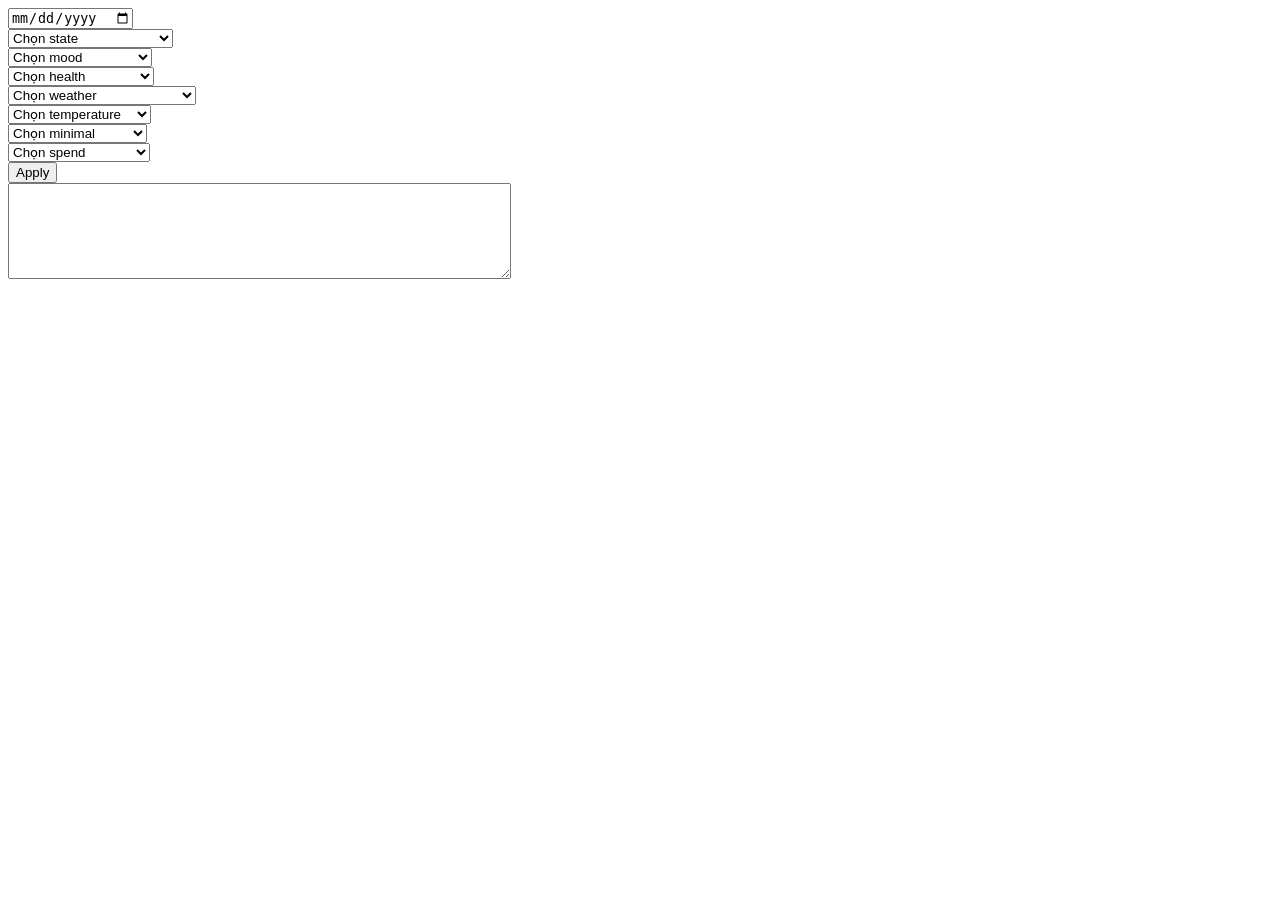
==== inputstate.html @ e8345e12 "Add files via upload" ====
<!DOCTYPE html>
<html lang="vi">
<head>
	<meta charset="UTF-8">
	<title>Diary Form</title>
</head>
<body>
	<input type="date" id="dateInput">
	<div id="result"></div>
	<button id="apply">Apply</button>
	<br>
	<textarea id="output" rows="6" cols="60"></textarea>
<script src="notebook.js"></script>
	<script>


		const datasets = {state, mood, health, weather, temperature, minimal, spend};

		const resultDiv = document.getElementById("result");
		for (const key in datasets) {
			const select = document.createElement("select");
			select.id = key;

			const defaultOpt = document.createElement("option");
			defaultOpt.value = "";
			defaultOpt.textContent = "Chọn " + key;
			select.appendChild(defaultOpt);

			for (const id in datasets[key]) {
				const opt = document.createElement("option");
				opt.value = id;
				opt.textContent = datasets[key][id].st + " " + datasets[key][id].emoji;
				select.appendChild(opt);
			}
			resultDiv.appendChild(select);
			resultDiv.appendChild(document.createElement("br"));
		}


		document.getElementById("apply").addEventListener("click", () => {
			let date = document.getElementById("dateInput").value;
			if (!date) {
				const today = new Date();
				const yyyy = today.getFullYear();
				const mm = String(today.getMonth()+1).padStart(2,"0");
				const dd = String(today.getDate()).padStart(2,"0");
				date = `${yyyy}-${mm}-${dd}`;
			}

			const obj = {date};
			for (const key in datasets) {
				const val = document.getElementById(key).value;
				if (!val) {
					alert("Bạn chưa chọn " + key + "!");
					return;
				}
				obj[key] = val;
			}

			// Tự ghép chuỗi theo format yêu cầu
			let result = "{ ";
			result += `date: "${obj.date}"`;
			for (const key in datasets) {
				result += `, ${key}: "${obj[key]}"`;
			}
			result += " }";

			document.getElementById("output").value = result;
		});


	</script>
</body>
</html>
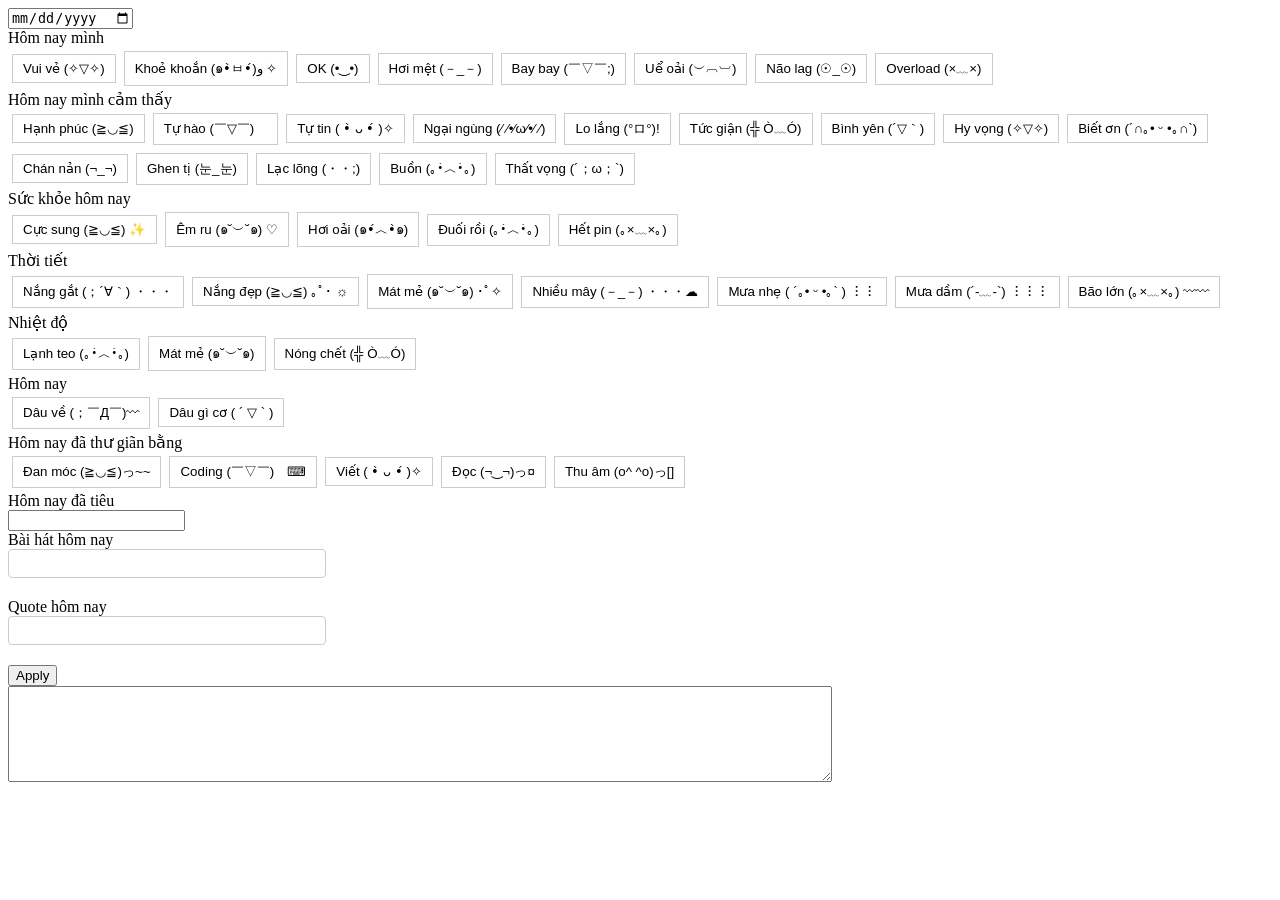
==== commit 29852063: "Add files via upload" ====
--- a/inputstate.html
+++ b/inputstate.html
@@ -3,72 +3,252 @@
 <head>
 	<meta charset="UTF-8">
 	<title>Diary Form</title>
+	<style>
+		.btn-group button {
+			margin: 4px;
+			padding: 6px 10px;
+			border: 1px solid #ccc;
+			cursor: pointer;
+			background-color: #fff; /* mặc định trắng */
+			color: #000;
+		}
+		.btn-group button.active {
+			outline: 2px solid #000;
+		}
+/* Khối chứa input và gợi ý */
+.field-wrapper {
+	position: relative; /* để popup định vị theo input */
+	margin-bottom: 20px;
+}
+
+/* Ô nhập text */
+.field-wrapper input[type="text"] {
+	width: 300px;
+	padding: 6px 8px;
+	border: 1px solid #ccc;
+	border-radius: 4px;
+}
+
+/* Popup gợi ý */
+.suggestions-box {
+	position: absolute;
+	top: 100%; /* ngay dưới input */
+	left: 0;
+	width: 100%;
+	border: 1px solid #ccc;
+	border-top: none;
+	background: #fff;
+	z-index: 1000;
+	display: none; /* mặc định ẩn */
+	max-height: 120px;
+	overflow-y: auto;
+	box-shadow: 0 2px 6px rgba(0,0,0,0.15);
+}
+
+/* Mỗi item gợi ý */
+.suggestions-box div {
+	padding: 6px 8px;
+	cursor: pointer;
+}
+
+/* Hover item */
+.suggestions-box div:hover {
+	background-color: #f0f0f0;
+}
+
+	</style>
 </head>
 <body>
 	<input type="date" id="dateInput">
 	<div id="result"></div>
 	<button id="apply">Apply</button>
 	<br>
-	<textarea id="output" rows="6" cols="60"></textarea>
+	<textarea id="output" rows="6" cols="100"></textarea>
+
+<script src="diarydata.js"></script>
 <script src="notebook.js"></script>
-	<script>
-
-
-		const datasets = {state, mood, health, weather, temperature, minimal, spend};
-
-		const resultDiv = document.getElementById("result");
-		for (const key in datasets) {
-			const select = document.createElement("select");
-			select.id = key;
-
-			const defaultOpt = document.createElement("option");
-			defaultOpt.value = "";
-			defaultOpt.textContent = "Chọn " + key;
-			select.appendChild(defaultOpt);
-
-			for (const id in datasets[key]) {
-				const opt = document.createElement("option");
-				opt.value = id;
-				opt.textContent = datasets[key][id].st + " " + datasets[key][id].emoji;
-				select.appendChild(opt);
-			}
-			resultDiv.appendChild(select);
-			resultDiv.appendChild(document.createElement("br"));
-		}
-
-
-		document.getElementById("apply").addEventListener("click", () => {
-			let date = document.getElementById("dateInput").value;
-			if (!date) {
-				const today = new Date();
-				const yyyy = today.getFullYear();
-				const mm = String(today.getMonth()+1).padStart(2,"0");
-				const dd = String(today.getDate()).padStart(2,"0");
-				date = `${yyyy}-${mm}-${dd}`;
-			}
-
-			const obj = {date};
-			for (const key in datasets) {
-				const val = document.getElementById(key).value;
-				if (!val) {
-					alert("Bạn chưa chọn " + key + "!");
-					return;
+<script>
+	function isDarkColor(hex) {
+		hex = hex.replace("#", "");
+		const r = parseInt(hex.substr(0,2),16);
+		const g = parseInt(hex.substr(2,2),16);
+		const b = parseInt(hex.substr(4,2),16);
+		const brightness = (r*299 + g*587 + b*114) / 1000;
+		return brightness < 128;
+	}
+
+	function buildField(id) {
+		const data = datasets[id];
+		const meta = data.meta;
+		const wrapper = document.createElement("div");
+		wrapper.id = id;
+		const lbl = document.createElement("div");
+		lbl.textContent = meta.label;
+		wrapper.appendChild(lbl);
+
+		if (meta.type === "btn") {
+			wrapper.className = "btn-group";
+			for (const key in data) {
+				if (key === "meta") continue;
+				const item = data[key];
+				const btn = document.createElement("button");
+				btn.id = key;
+				btn.textContent = item.st + " " + item.emoji;
+				btn.addEventListener("click", () => {
+					if (!meta.multi) {
+						[...wrapper.querySelectorAll("button")].forEach(b => {
+							b.classList.remove("active");
+							b.style.backgroundColor = "#fff";
+							b.style.color = "#000";
+						});
+						btn.classList.add("active");
+						btn.style.backgroundColor = item.color;
+						btn.style.color = isDarkColor(item.color) ? "#fff" : "#000";
+					} else {
+						const active = btn.classList.toggle("active");
+						if (active) {
+							btn.style.backgroundColor = item.color;
+							btn.style.color = isDarkColor(item.color) ? "#fff" : "#000";
+						} else {
+							btn.style.backgroundColor = "#fff";
+							btn.style.color = "#000";
+						}
+					}
+				});
+				wrapper.appendChild(btn);
+			}
+		} else if (meta.type === "number") {
+			const input = document.createElement("input");
+			input.type = "number";
+			input.id = id+"Input";
+			wrapper.appendChild(input);
+		} else if (meta.type === "text") {
+			const wrapperDiv = document.createElement("div");
+			wrapperDiv.className = "field-wrapper";
+
+			const input = document.createElement("input");
+			input.type = "text";
+			input.id = id+"Input";
+			wrapperDiv.appendChild(input);
+
+			const sugBox = document.createElement("div");
+			sugBox.className = "suggestions-box";
+			sugBox.id = id+"Suggestions";
+			wrapperDiv.appendChild(sugBox);
+
+			wrapper.appendChild(wrapperDiv);
+
+			function updateSuggestions() {
+				if (typeof diary !== "undefined") {
+					const val = input.value.trim().toLowerCase();
+					const allValues = diary.map(d => d[id]).filter(v => v && v !== "");
+
+					// lọc theo chữ đang nhập
+					const filtered = allValues.filter(v => v.toLowerCase().includes(val));
+
+					// sắp xếp: vị trí khớp trước, nếu bằng nhau thì alphabet
+					const sorted = filtered.sort((a, b) => {
+						const aLower = a.toLowerCase();
+						const bLower = b.toLowerCase();
+						const aPos = aLower.indexOf(val);
+						const bPos = bLower.indexOf(val);
+
+						if (aPos !== bPos) {
+							return aPos - bPos; // vị trí nhỏ hơn ưu tiên hơn
+						}
+						return aLower.localeCompare(bLower); // nếu bằng nhau thì alphabet
+					});
+
+					// lấy 2 gợi ý đầu tiên
+					const recent = [...new Set(sorted.slice(0, 2))];
+
+					// render popup
+					sugBox.innerHTML = "";
+					if (recent.length > 0) {
+						recent.forEach(s => {
+							const opt = document.createElement("div");
+							opt.textContent = s;
+							opt.style.padding = "6px 8px";
+							opt.style.cursor = "pointer";
+							opt.addEventListener("click", () => {
+								input.value = s;
+								sugBox.style.display = "none";
+							});
+							sugBox.appendChild(opt);
+						});
+						sugBox.style.display = "block";
+					} else {
+						sugBox.style.display = "none";
+					}
 				}
-				obj[key] = val;
-			}
-
-			// Tự ghép chuỗi theo format yêu cầu
-			let result = "{ ";
-			result += `date: "${obj.date}"`;
-			for (const key in datasets) {
-				result += `, ${key}: "${obj[key]}"`;
-			}
-			result += " }";
-
-			document.getElementById("output").value = result;
-		});
-
-
-	</script>
+			}
+
+
+			input.addEventListener("input", updateSuggestions);
+			input.addEventListener("blur", () => { setTimeout(()=>sugBox.style.display="none",200); });
+		}
+	
+		return wrapper;
+	}
+
+	// dựng toàn bộ form
+	const resultDiv = document.getElementById("result");
+	for (const id in datasets) {
+		resultDiv.appendChild(buildField(id));
+	}
+
+	// hàm Apply
+	document.getElementById("apply").addEventListener("click", () => {
+		let date = document.getElementById("dateInput").value || new Date().toISOString().split("T")[0];
+		const obj = { date };
+
+		for (const id in datasets) {
+			const meta = datasets[id].meta;
+			if (meta.type === "btn") {
+				const activeBtns = document.querySelectorAll(`#${id} button.active`);
+				if (activeBtns.length === 0) { alert("Bạn chưa chọn "+id); return; }
+				obj[id] = meta.multi ? [...activeBtns].map(b => b.id) : activeBtns[0].id;
+			} else if (meta.type === "number") {
+				let val = parseFloat(document.getElementById(id+"Input").value);
+				if (isNaN(val)) val = 0;
+				obj[id+"Amount"] = val;
+
+				// nếu có range thì tính rank
+				let chosen = null;
+				for (const key in datasets[id]) {
+					if (key === "meta") continue;
+					const range = datasets[id][key].range;
+					if (range && val >= range[0] && val <= range[1]) {
+						chosen = key;
+						break;
+					}
+				}
+				obj[id] = chosen || null;
+			} else if (meta.type === "text") {
+				obj[id] = document.getElementById(id+"Input").value.trim();
+			}
+		}
+
+		// xuất chuỗi log
+		let result = `{ date:"${obj.date}"`;
+		for (const id in datasets) {
+			const meta = datasets[id].meta;
+			if (meta.type === "btn") {
+				if (meta.multi) {
+					result += `, ${id}:[${obj[id].map(v => `"${v}"`).join(",")}]`;
+				} else {
+					result += `, ${id}:"${obj[id]}"`;
+				}
+			} else if (meta.type === "number") {
+				result += `, ${id}:"${obj[id]}", ${id}Amount:${obj[id+"Amount"]}`;
+			} else if (meta.type === "text") {
+				result += `, ${id}:"${obj[id]}"`;
+			}
+		}
+		result += " }";
+		document.getElementById("output").value = result;
+	});
+</script>
+
 </body>
 </html>
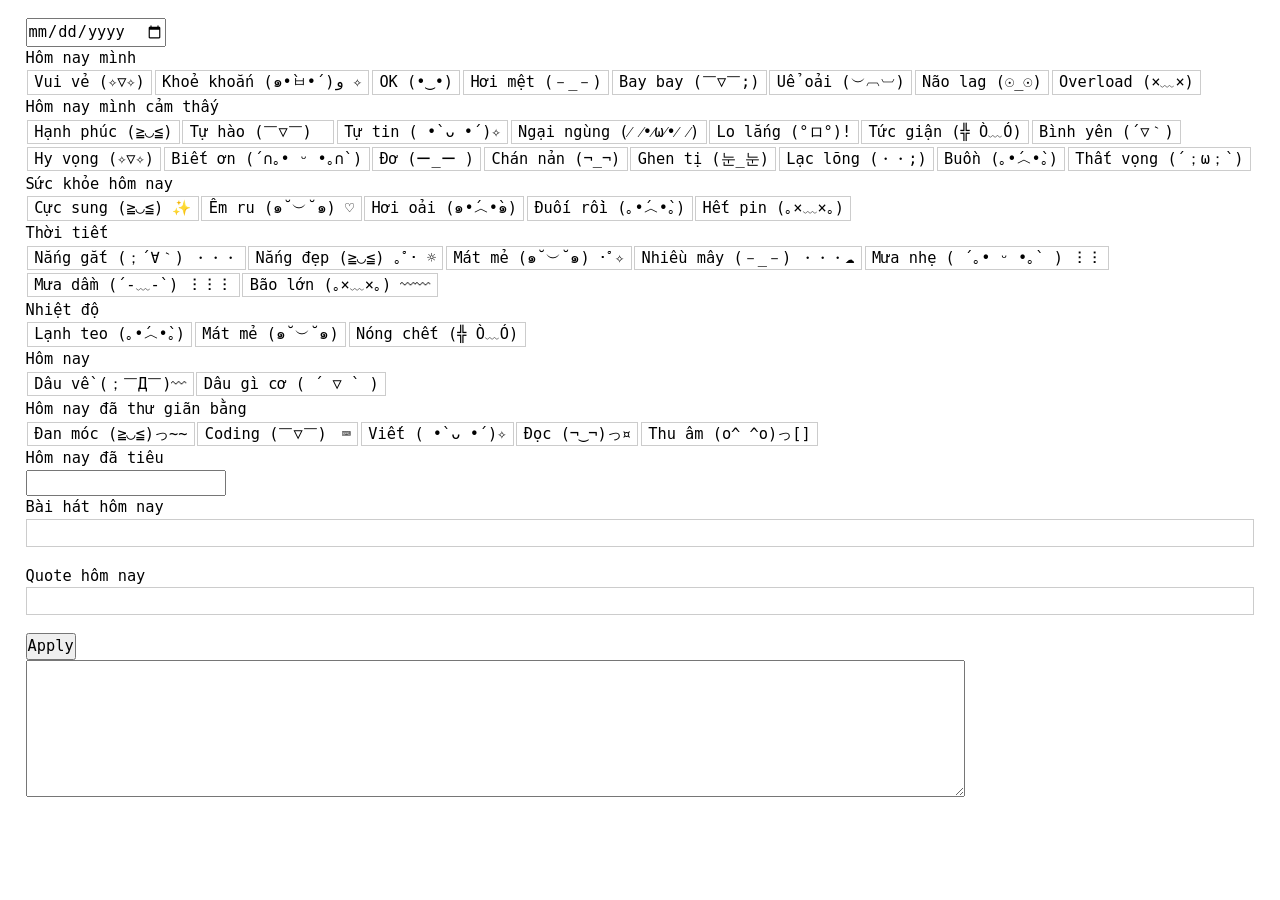
==== commit aa6d2b49: "Add files via upload" ====
--- a/inputstate.html
+++ b/inputstate.html
@@ -4,61 +4,86 @@
 	<meta charset="UTF-8">
 	<title>Diary Form</title>
 	<style>
+		* {font-family: monospace; margin:0;padding:0;box-sizing:border-box;font-size: 1.7vh;line-height: 2.5vh;}
+
+		body{
+			padding: 2vh 2vw;
+			box-sizing: border-box;
+		}
 		.btn-group button {
-			margin: 4px;
-			padding: 6px 10px;
+			margin: 0.1vw;
+			padding: 0 0.5vw;
 			border: 1px solid #ccc;
 			cursor: pointer;
 			background-color: #fff; /* mặc định trắng */
 			color: #000;
+			box-sizing: border-box;
 		}
 		.btn-group button.active {
 			outline: 2px solid #000;
 		}
-/* Khối chứa input và gợi ý */
-.field-wrapper {
-	position: relative; /* để popup định vị theo input */
-	margin-bottom: 20px;
+		/* Khối chứa input và gợi ý */
+		.field-wrapper {
+			position: relative; /* để popup định vị theo input */
+			margin-bottom: 2vh;
+		}
+
+		/* Ô nhập text */
+		.field-wrapper input {
+			width: 100%;
+			padding: 0.2vh 0.5vw;
+			border: 1px solid #ccc;
+		}
+
+		/* Popup gợi ý */
+		.suggestions-box {
+			position: absolute;
+			top: 100%; /* ngay dưới input */
+			left: 0;
+			width: 100%;
+			border: 1px solid #ccc;
+			border-top: none;
+			background: #fff;
+			z-index: 1000;
+			display: none; /* mặc định ẩn */
+			max-height: 30%;
+			overflow-y: auto;
+			box-shadow: 0 2px 6px rgba(0,0,0,0.15);
+		}
+
+		/* Mỗi item gợi ý */
+		.suggestions-box div {
+			padding: 0.2vh 0.5vw;
+			cursor: pointer;
+		}
+
+		/* Hover item */
+		.suggestions-box div:hover {
+			background-color: #f0f0f0;
+		}
+.overlay {
+  position: fixed;
+  inset: 0;              /* phủ toàn bộ màn hình */
+  width: 100%;         /* viewport width */
+  height: 100%;        /* viewport height */
+  background: rgba(0,0,0,0.7);
+  color: #fff;
+  display: none;
+  align-items: center;   /* căn giữa theo chiều dọc */
+  justify-content: center; /* căn giữa theo chiều ngang */
+  text-align: center;
+  font-size: 1.5rem;
+  z-index: 9999;
 }
 
-/* Ô nhập text */
-.field-wrapper input[type="text"] {
-	width: 300px;
-	padding: 6px 8px;
-	border: 1px solid #ccc;
-	border-radius: 4px;
-}
-
-/* Popup gợi ý */
-.suggestions-box {
-	position: absolute;
-	top: 100%; /* ngay dưới input */
-	left: 0;
-	width: 100%;
-	border: 1px solid #ccc;
-	border-top: none;
-	background: #fff;
-	z-index: 1000;
-	display: none; /* mặc định ẩn */
-	max-height: 120px;
-	overflow-y: auto;
-	box-shadow: 0 2px 6px rgba(0,0,0,0.15);
-}
-
-/* Mỗi item gợi ý */
-.suggestions-box div {
-	padding: 6px 8px;
-	cursor: pointer;
-}
-
-/* Hover item */
-.suggestions-box div:hover {
-	background-color: #f0f0f0;
+.overlay.active {
+  display: flex;         /* bật flex khi cần */
 }
 
 	</style>
 </head>
 <body>
+<div class="overlay" id="overlay">Xoay ngang xài OK hơn ak</div>
 	<input type="date" id="dateInput">
 	<div id="result"></div>
 	<button id="apply">Apply</button>
@@ -68,6 +93,20 @@
 <script src="diarydata.js"></script>
 <script src="notebook.js"></script>
 <script>
+
+function checkOrientation() {
+  const overlay = document.getElementById("overlay");
+  if (window.innerHeight > window.innerWidth) {
+    // portrait → chặn
+    overlay.classList.add("active");
+  } else {
+    // landscape → cho xài
+    overlay.classList.remove("active");
+  }
+}
+window.addEventListener("resize", checkOrientation);
+checkOrientation();
+
 	function isDarkColor(hex) {
 		hex = hex.replace("#", "");
 		const r = parseInt(hex.substr(0,2),16);
@@ -248,6 +287,8 @@
 		result += " }";
 		document.getElementById("output").value = result;
 	});
+
+
 </script>
 
 </body>
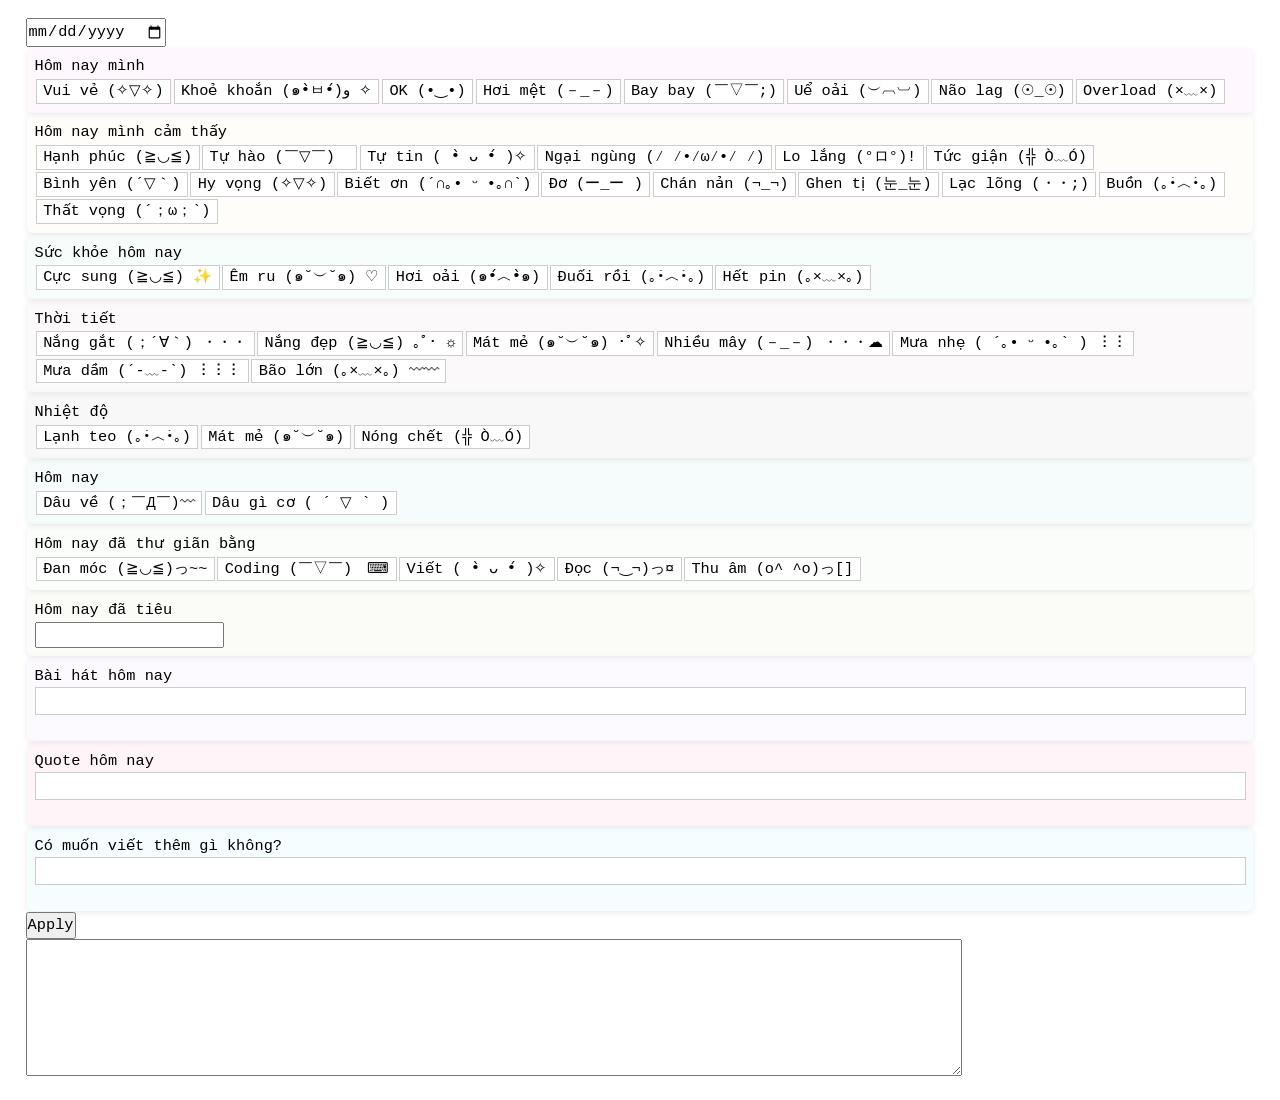
==== commit f2c5fb2a: "Add files via upload" ====
--- a/inputstate.html
+++ b/inputstate.html
@@ -10,6 +10,17 @@
 			padding: 2vh 2vw;
 			box-sizing: border-box;
 		}
+		.btn-group {
+		}
+		#result > div {
+			margin: 0.1vw;
+			padding: 0.5vh 0.5vw;
+			box-sizing: border-box;
+			border-radius: 8px;
+			background-color: rgba(255, 182, 193, 0.08); /* pastel siêu nhạt */
+			box-shadow: 0 2px 6px rgba(0,0,0,0.08);      /* đổ bóng nhẹ */
+		}
+
 		.btn-group button {
 			margin: 0.1vw;
 			padding: 0 0.5vw;
@@ -61,24 +72,24 @@
 		.suggestions-box div:hover {
 			background-color: #f0f0f0;
 		}
-.overlay {
-  position: fixed;
-  inset: 0;              /* phủ toàn bộ màn hình */
-  width: 100%;         /* viewport width */
-  height: 100%;        /* viewport height */
-  background: rgba(0,0,0,0.7);
-  color: #fff;
-  display: none;
-  align-items: center;   /* căn giữa theo chiều dọc */
-  justify-content: center; /* căn giữa theo chiều ngang */
-  text-align: center;
-  font-size: 1.5rem;
-  z-index: 9999;
-}
-
-.overlay.active {
-  display: flex;         /* bật flex khi cần */
-}
+		.overlay {
+			position: fixed;
+			inset: 0;							/* phủ toàn bộ màn hình */
+			width: 100%;				 /* viewport width */
+			height: 100%;				/* viewport height */
+			background: rgba(0,0,0,0.7);
+			color: #fff;
+			display: none;
+			align-items: center;	 /* căn giữa theo chiều dọc */
+			justify-content: center; /* căn giữa theo chiều ngang */
+			text-align: center;
+			font-size: 1.5rem;
+			z-index: 9999;
+		}
+
+		.overlay.active {
+			display: flex;				 /* bật flex khi cần */
+		}
 
 	</style>
 </head>
@@ -95,14 +106,14 @@
 <script>
 
 function checkOrientation() {
-  const overlay = document.getElementById("overlay");
-  if (window.innerHeight > window.innerWidth) {
-    // portrait → chặn
-    overlay.classList.add("active");
-  } else {
-    // landscape → cho xài
-    overlay.classList.remove("active");
-  }
+	const overlay = document.getElementById("overlay");
+	if (window.innerHeight > window.innerWidth) {
+		// portrait → chặn
+		overlay.classList.add("active");
+	} else {
+		// landscape → cho xài
+		overlay.classList.remove("active");
+	}
 }
 window.addEventListener("resize", checkOrientation);
 checkOrientation();
@@ -116,6 +127,8 @@
 		return brightness < 128;
 	}
 
+
+
 	function buildField(id) {
 		const data = datasets[id];
 		const meta = data.meta;
@@ -124,17 +137,19 @@
 		const lbl = document.createElement("div");
 		lbl.textContent = meta.label;
 		wrapper.appendChild(lbl);
-
+		data.activeKeys = [];
 		if (meta.type === "btn") {
 			wrapper.className = "btn-group";
 			for (const key in data) {
-				if (key === "meta") continue;
+				if (key === "meta" || key === "activeKeys") continue;
 				const item = data[key];
 				const btn = document.createElement("button");
 				btn.id = key;
 				btn.textContent = item.st + " " + item.emoji;
+
 				btn.addEventListener("click", () => {
 					if (!meta.multi) {
+						// single chọn
 						[...wrapper.querySelectorAll("button")].forEach(b => {
 							b.classList.remove("active");
 							b.style.backgroundColor = "#fff";
@@ -143,17 +158,41 @@
 						btn.classList.add("active");
 						btn.style.backgroundColor = item.color;
 						btn.style.color = isDarkColor(item.color) ? "#fff" : "#000";
-					} else {
-						const active = btn.classList.toggle("active");
-						if (active) {
+						data.activeKeys.length = 0;
+						data.activeKeys.push(key);
+					}	else {
+						const isActive = btn.classList.contains("active");
+
+						if (isActive) {
+							// bỏ chọn
+							btn.classList.remove("active");
+							btn.style.backgroundColor = "#fff";
+							btn.style.color = "#000";
+
+							const idx = data.activeKeys.indexOf(key);
+							if (idx > -1) data.activeKeys.splice(idx, 1);
+						} else {
+							// thêm chọn
+							data.activeKeys.push(key);
+							btn.classList.add("active");
 							btn.style.backgroundColor = item.color;
 							btn.style.color = isDarkColor(item.color) ? "#fff" : "#000";
-						} else {
-							btn.style.backgroundColor = "#fff";
-							btn.style.color = "#000";
+
+							// giới hạn 5
+							if (data.activeKeys.length > 5) {
+								const firstKey = data.activeKeys.shift();
+								const firstBtn = document.getElementById(firstKey);
+								if (firstBtn) {
+									firstBtn.classList.remove("active");
+									firstBtn.style.backgroundColor = "#fff";
+									firstBtn.style.color = "#000";
+								}
+							}
 						}
 					}
+					
 				});
+
 				wrapper.appendChild(btn);
 			}
 		} else if (meta.type === "number") {
@@ -268,27 +307,52 @@
 			}
 		}
 
-		// xuất chuỗi log
-		let result = `{ date:"${obj.date}"`;
-		for (const id in datasets) {
-			const meta = datasets[id].meta;
-			if (meta.type === "btn") {
-				if (meta.multi) {
-					result += `, ${id}:[${obj[id].map(v => `"${v}"`).join(",")}]`;
-				} else {
-					result += `, ${id}:"${obj[id]}"`;
-				}
-			} else if (meta.type === "number") {
-				result += `, ${id}:"${obj[id]}", ${id}Amount:${obj[id+"Amount"]}`;
-			} else if (meta.type === "text") {
-				result += `, ${id}:"${obj[id]}"`;
-			}
-		}
-		result += " }";
-		document.getElementById("output").value = result;
+// xuất chuỗi log bằng backtick
+// xuất chuỗi log bằng backtick
+let result = `{ date:\`${obj.date}\``;
+
+for (const id in datasets) {
+  const meta = datasets[id].meta;
+  if (meta.type === "btn") {
+    if (meta.multi) {
+      result += `, ${id}:[${obj[id].map(v => `\`${v}\``).join(",")}]`;
+    } else {
+      result += `, ${id}:\`${obj[id]}\``;
+    }
+  } else if (meta.type === "number") {
+    result += `, ${id}:\`${obj[id]}\`, ${id}Amount:${obj[`${id}Amount`]}`;
+  } else if (meta.type === "text") {
+    result += `, ${id}:\`${obj[id]}\``;
+  }
+}
+result += " }";
+
+document.getElementById("output").value = result;
+
+
 	});
 
 
+function randomPastel(alpha = 0.08) {
+  // random màu gốc RGB
+  const r = Math.floor(Math.random() * 256);
+  const g = Math.floor(Math.random() * 256);
+  const b = Math.floor(Math.random() * 256);
+
+  // pha pastel: trộn với trắng (255,255,255)
+  const pastelR = Math.floor((r + 255) / 2);
+  const pastelG = Math.floor((g + 255) / 2);
+  const pastelB = Math.floor((b + 255) / 2);
+
+  return `rgba(${pastelR}, ${pastelG}, ${pastelB}, ${alpha})`;
+}
+
+// gán màu pastel cho mỗi div con của #result
+document.querySelectorAll("#result > div").forEach(div => {
+  div.style.backgroundColor = randomPastel(0.08); // alpha rất nhỏ → siêu nhạt
+  div.style.borderRadius = "6px"; // thêm bo góc cho dịu mắt
+  div.style.padding = "0.5em";    // padding nhẹ
+});
 </script>
 
 </body>
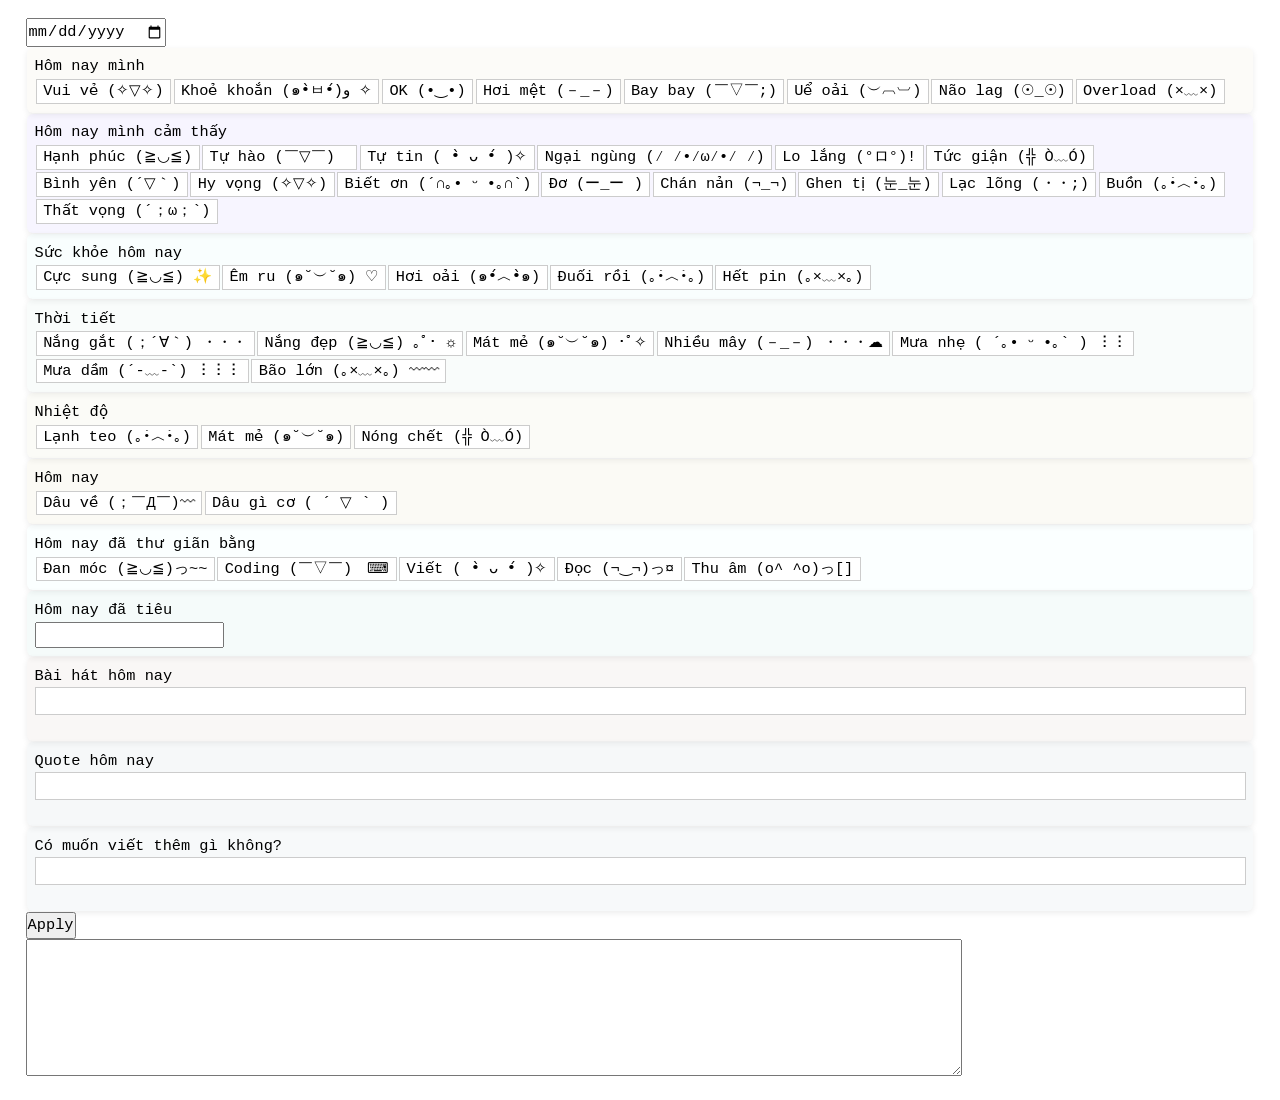
==== commit 829f8d69: "Add files via upload" ====
--- a/inputstate.html
+++ b/inputstate.html
@@ -135,6 +135,7 @@
 		const wrapper = document.createElement("div");
 		wrapper.id = id;
 		const lbl = document.createElement("div");
+		lbl.classList.add("lbl");
 		lbl.textContent = meta.label;
 		wrapper.appendChild(lbl);
 		data.activeKeys = [];
